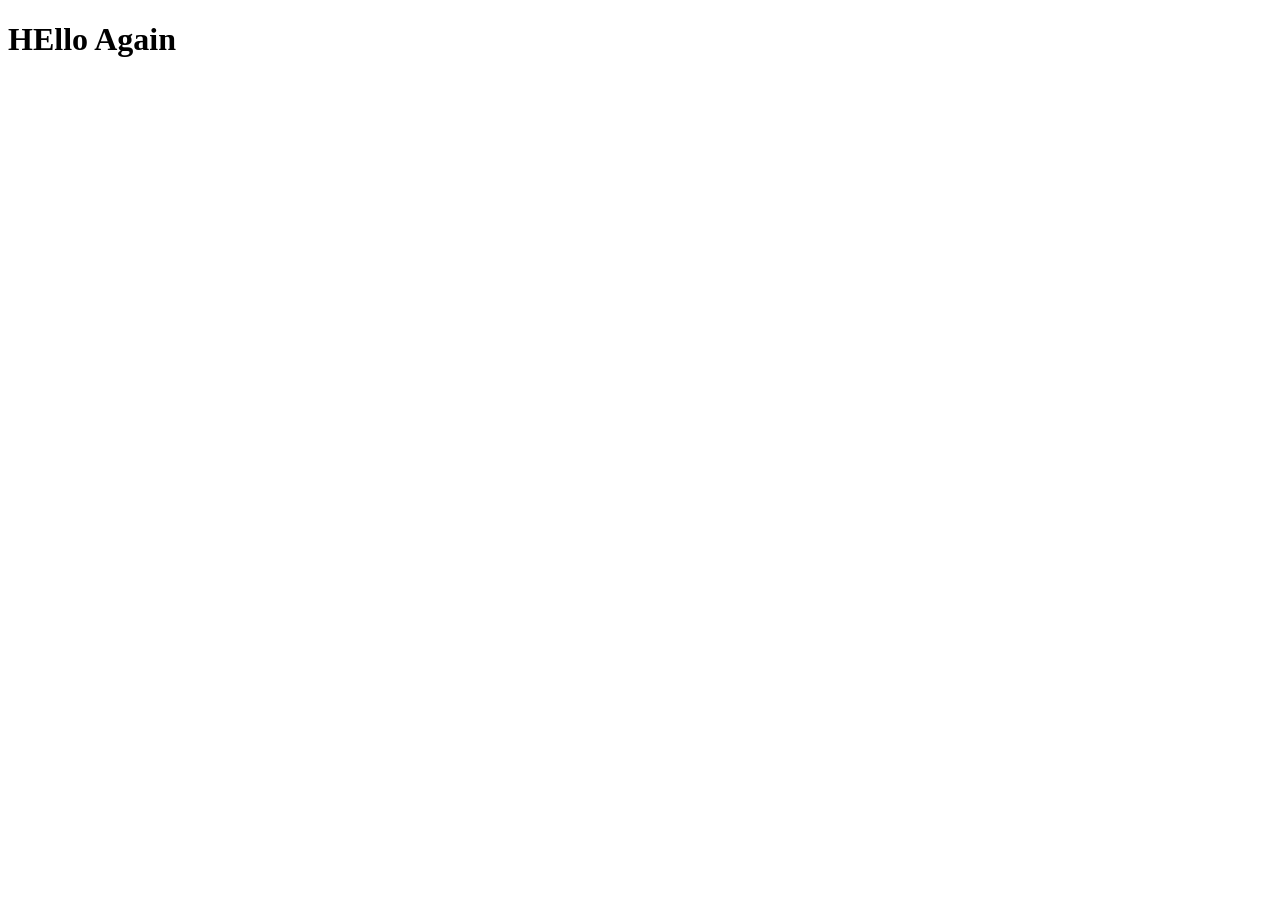
==== site/index.html @ 502138dd "My First Page" ====
<!DOCTYPE html>
<html lang="en">
<head>
    <meta charset="UTF-8">
    <meta name="viewport" content="width=device-width, initial-scale=1.0">
    <title>Hello Everyone!</title>
</head>
<body>
    <h1>HEllo Again</h1>
</body>
</html>
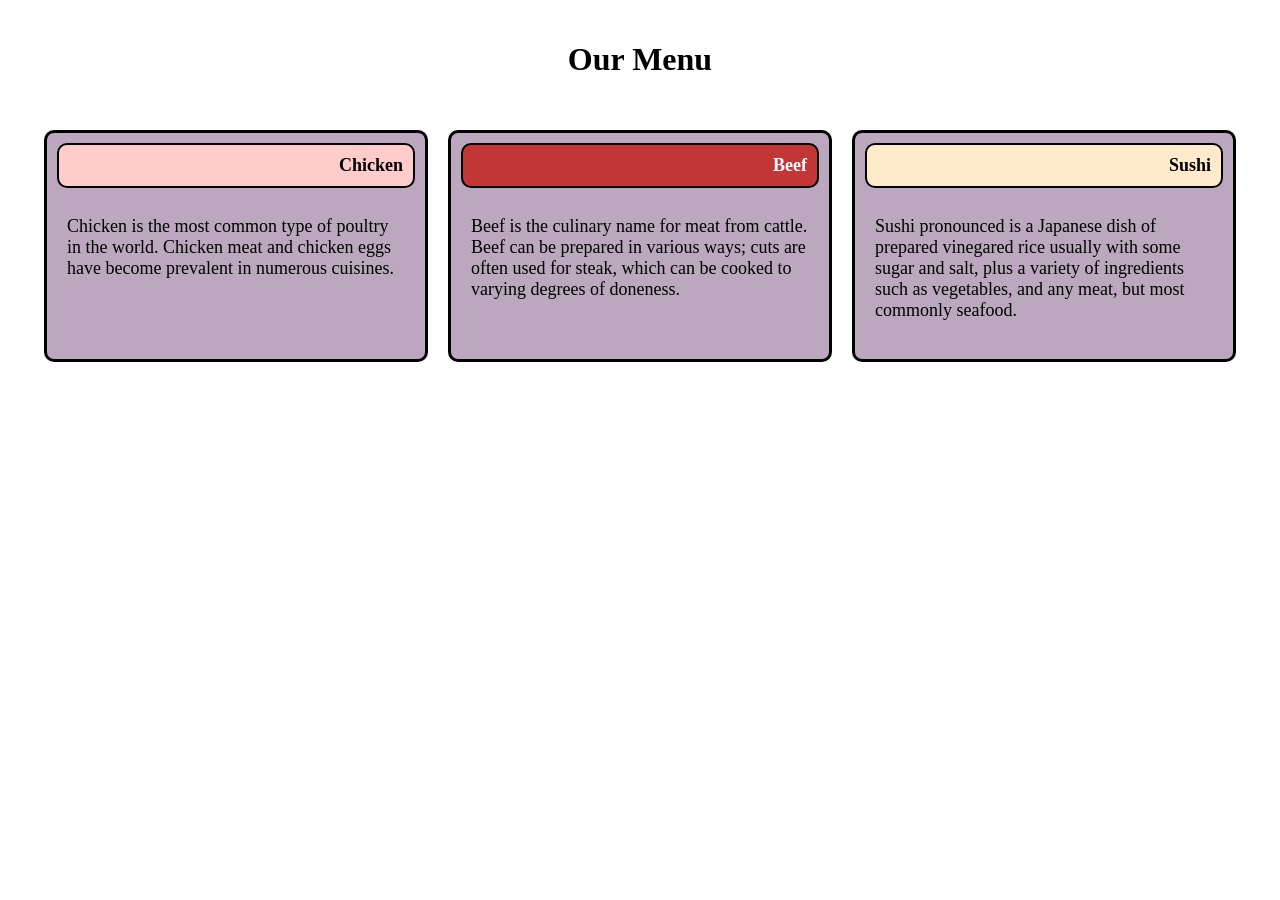
==== commit e54275fd: "Add files via upload" ====
--- a/site/index.html
+++ b/site/index.html
@@ -1,11 +1,121 @@
-<!DOCTYPE html>
-<html lang="en">
-<head>
-    <meta charset="UTF-8">
-    <meta name="viewport" content="width=device-width, initial-scale=1.0">
-    <title>Hello Everyone!</title>
-</head>
-<body>
-    <h1>HEllo Again</h1>
-</body>
+
+<!DOCTYPE html>
+<html lang="en">
+<head>
+    <meta charset="UTF-8">
+    <meta name="viewport" content="width=device-width, initial-scale=1.0">
+    <title>Our Menu</title>
+    <style>
+    body {
+    font-family: cursive;
+    margin: 0;
+    padding: 0;
+    display: flex;
+    flex-direction: column;
+    align-items: center;
+}
+
+header {
+    width: 100%;
+    text-align: center;
+    margin: 20px 0;
+}
+
+.menu {
+    width: 100%;
+    display: flex;
+    flex-wrap: wrap;
+    justify-content: center;
+}
+
+.menu-item {
+    background-color: #bba7be;
+    border: 3px solid #000;
+    border-radius: 10px;
+    box-sizing: border-box;
+    font-size:large;
+    padding: 10px;
+    margin: 10px;
+}
+
+.menu-header {
+    padding: 10px;
+    border: 2px solid #000;
+    border-radius:10px 10px 10px 10px;
+    font-weight: bold;
+    text-align: right;
+}
+
+.menu-header.chicken {
+    background-color: #ffcccc; /* Light red */     
+}
+
+.menu-header.beef {
+    color:white;
+    background-color: #c23636; /* Darker red */
+}
+
+.menu-header.sushi {
+    background-color: #ffebcc; /* Light yellow */
+}
+
+.menu-content {
+    padding: 10px;
+    border-radius: 0 0 10px 10px;
+}
+
+/* Desktop view (992px and above) */
+@media (min-width: 992px) {
+    .menu-item {
+        float: left;
+        width: 30%;
+    }
+}
+
+/* Tablet view (768px to 991px) */
+@media (min-width: 768px) and (max-width: 991px) {
+    .menu-item {
+        float: left;
+        width: 45%;
+    }
+    .menu-item:nth-child(3) {
+        width: 95%;
+    }
+}
+
+/* Mobile view (767px and below) */
+@media (max-width: 767px) {
+    .menu-item {
+        float: none;
+        width: 95%;
+    }
+}
+
+    </style>
+</head>
+<body>
+    <header>
+        <h1>Our Menu</h1>
+    </header>
+    <section class="menu">
+        <div class="menu-item">
+            <div class="menu-header chicken">Chicken</div>
+            <div class="menu-content">
+                <p>Chicken is the most common type of poultry in the world. Chicken meat and chicken eggs have become prevalent in numerous cuisines.</p>
+            </div>
+        </div>
+        <div class="menu-item">
+            <div class="menu-header beef">Beef</div>
+            <div class="menu-content">
+                <p>Beef is the culinary name for meat from cattle. Beef can be prepared in various ways; cuts are often used for steak, which can be cooked to varying degrees of doneness. </p>
+            </div>
+        </div>
+        <div class="menu-item">
+            <div class="menu-header sushi">Sushi</div>
+            <div class="menu-content">
+                <p>Sushi pronounced is a Japanese dish of prepared vinegared rice usually with some sugar and salt, plus a variety of ingredients such as vegetables, and any meat, but most commonly seafood.</p>
+            </div>
+        </div>
+    </section>
+</body>
 </html>
